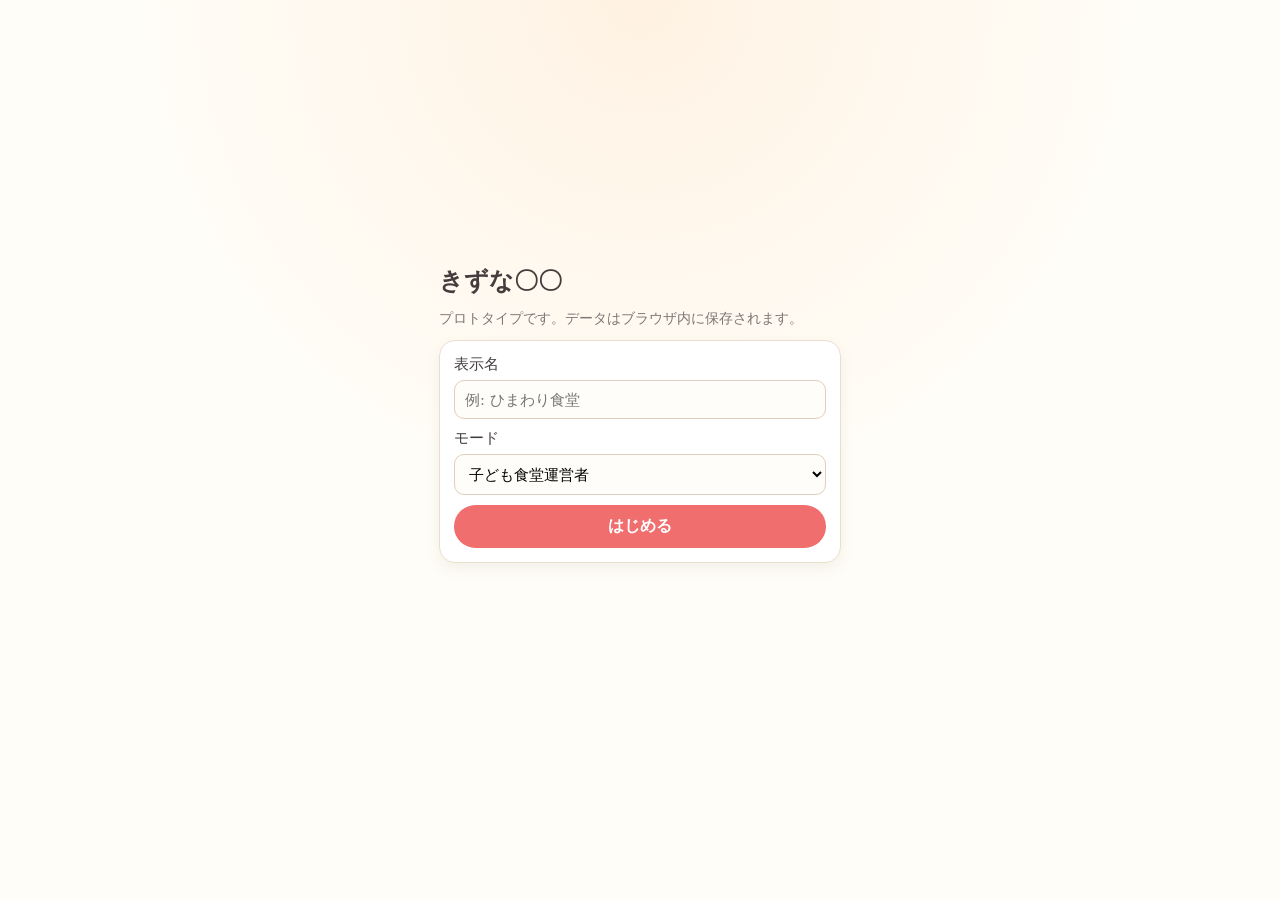
==== chat-room.html @ a7e55549 "first commit" ====
<!doctype html>
<html lang="ja">
  <head>
    <meta charset="UTF-8" />
    <meta name="viewport" content="width=device-width, initial-scale=1.0" />
    <title>きずな〇〇 - 1対1チャット</title>
    <link rel="stylesheet" href="./styles.css" />
  </head>
  <body>
    <main id="appView" class="app hidden"></main>
    <script src="./shared.js"></script>
    <script src="./scripts/chat-room.js"></script>
  </body>
</html>
---- styles.css ----
@import url("./styles/foundation.css");
@import url("./styles/components.css");
@import url("./styles/navigation.css");
@import url("./styles/chat.css");
@import url("./styles/chat-room.css");
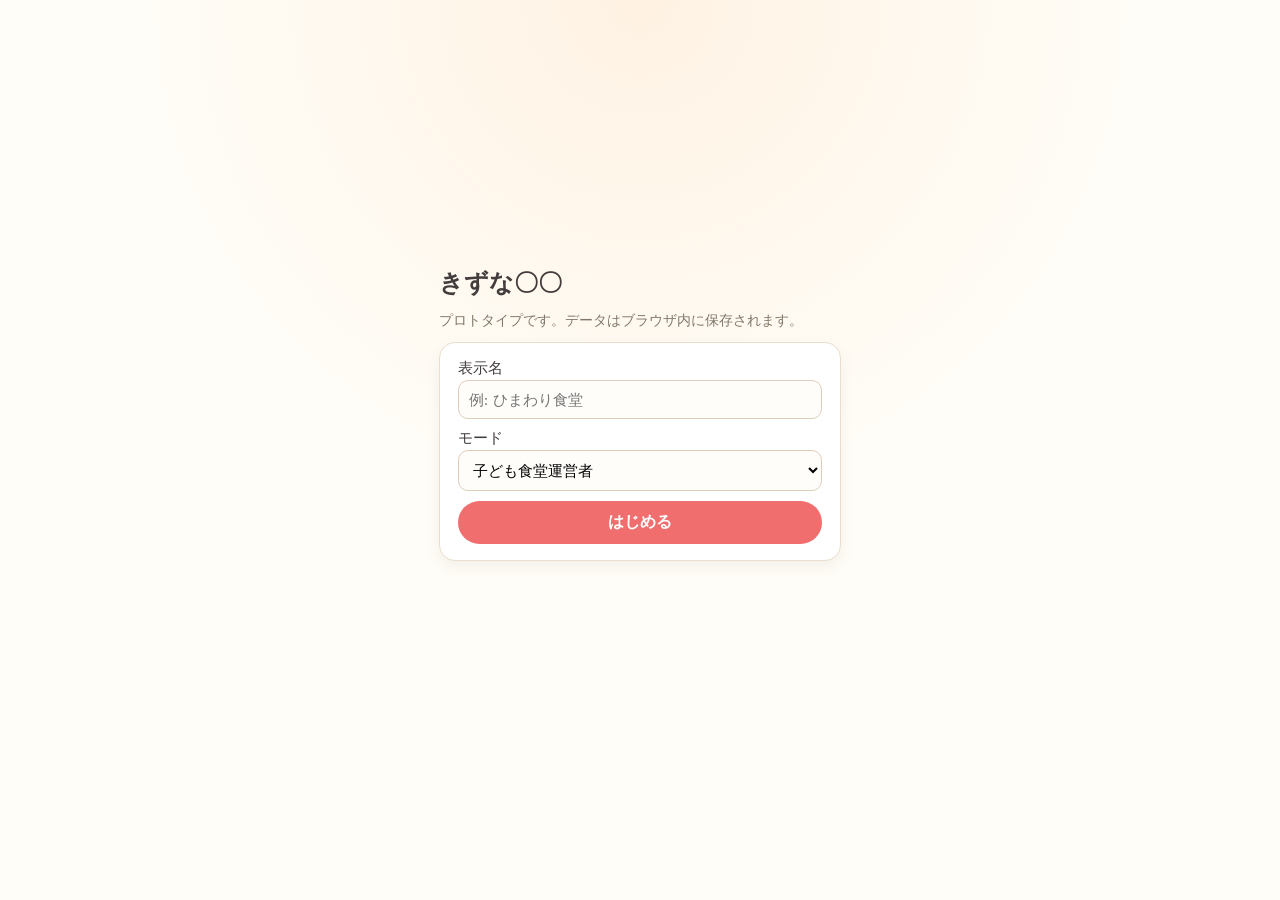
==== commit c986dcd0: "チャットからもリクエスト可能に" ====
--- a/chat-room.html
+++ b/chat-room.html
@@ -5,6 +5,10 @@
     <meta name="viewport" content="width=device-width, initial-scale=1.0" />
     <title>きずな〇〇 - 1対1チャット</title>
     <link rel="stylesheet" href="./styles.css" />
+    <link
+      rel="stylesheet"
+      href="https://cdnjs.cloudflare.com/ajax/libs/font-awesome/6.5.2/css/all.min.css"
+    />
   </head>
   <body>
     <main id="appView" class="app hidden"></main>
